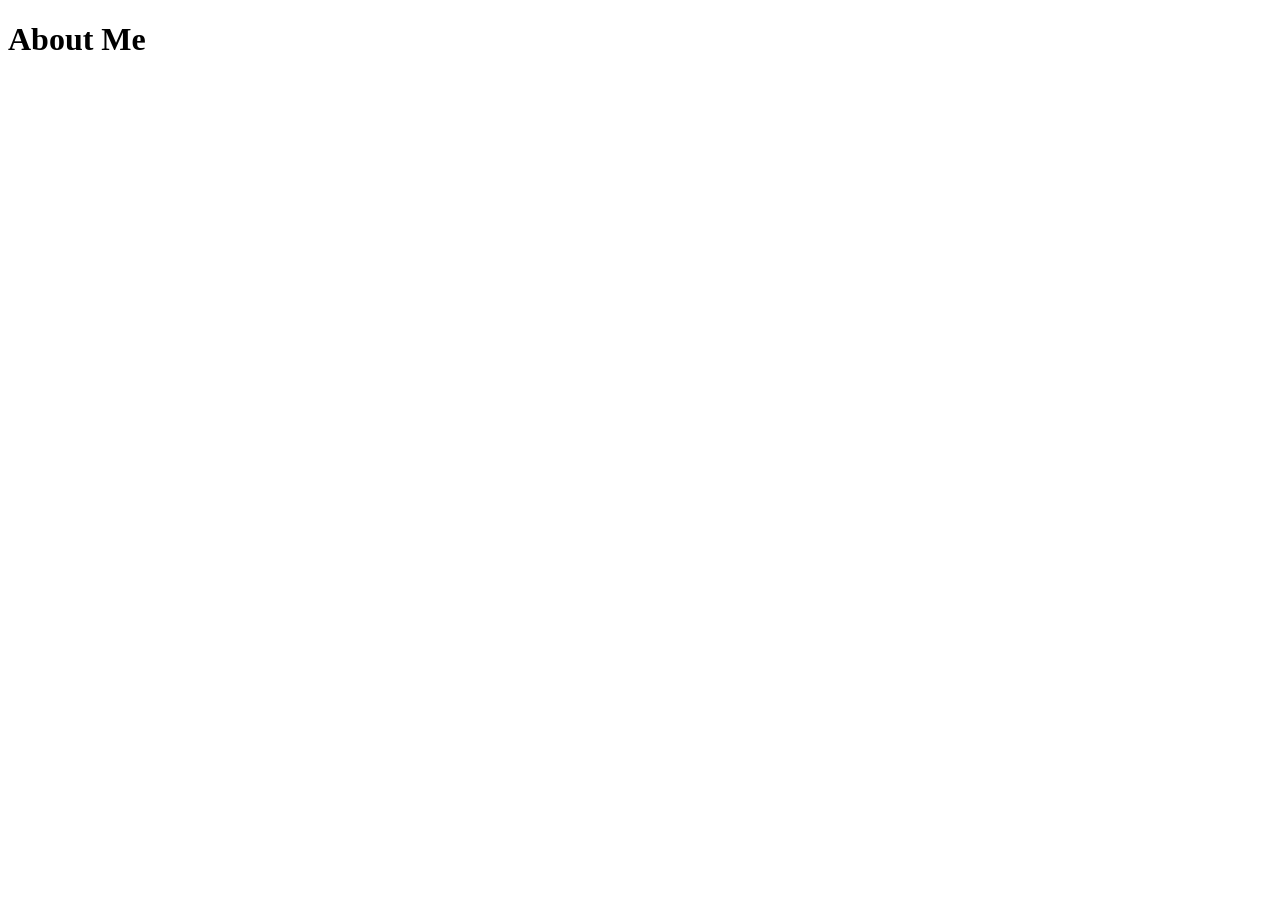
==== about.html @ 1b297e67 "Initial portfolio website setup" ====
<!DOCTYPE html>
<html lang="en">
<head>
    <meta charset="UTF-8">
    <meta name="viewport" content="width=device-width, initial-scale=1.0">
    <title>Document</title>
</head>
<body>
    <h1>About Me</h1>
</body>
</html>
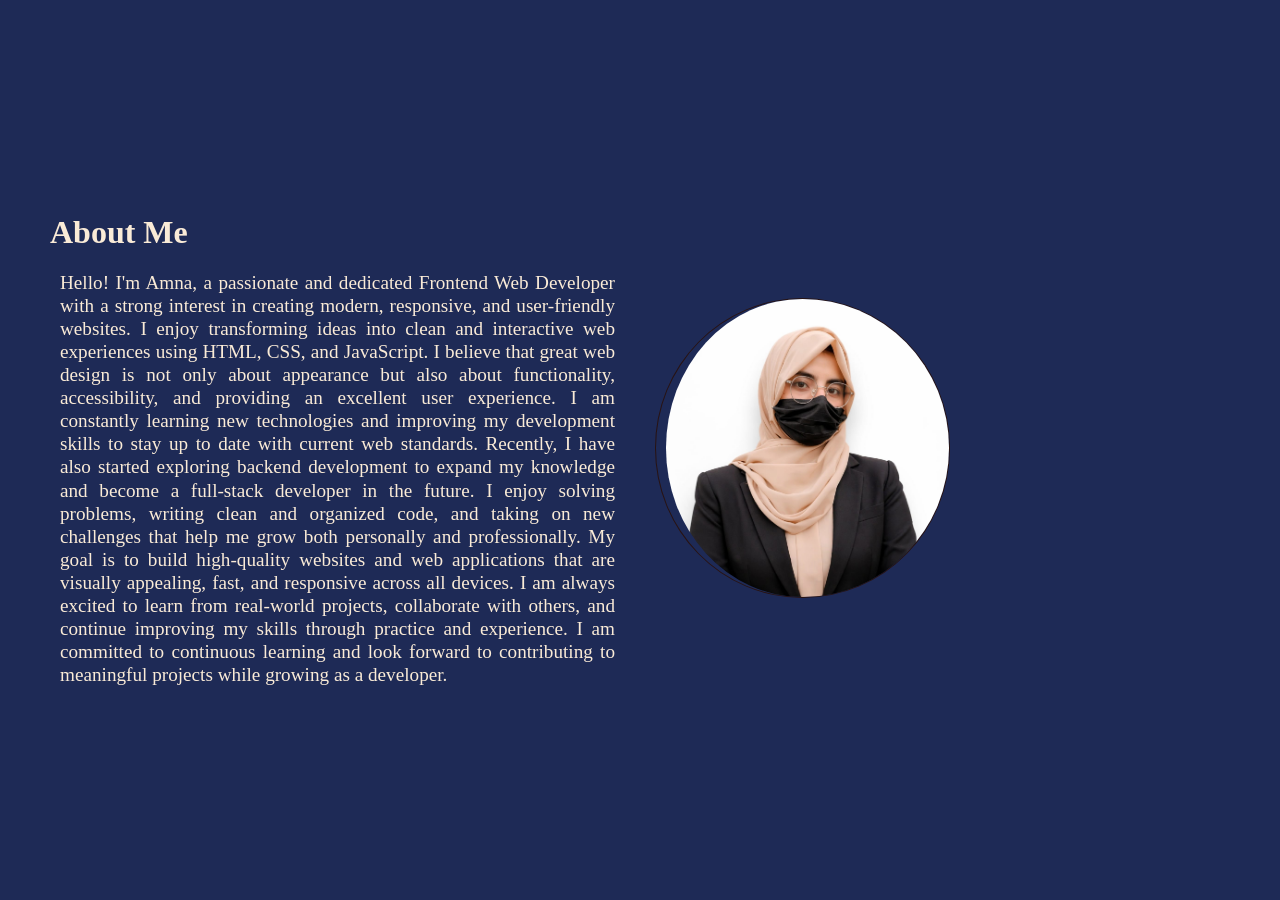
==== commit c07ee47d: "added/features/about/page" ====
--- a/about.html
+++ b/about.html
@@ -1,11 +1,50 @@
-<!DOCTYPE html>
+<!doctype html>
 <html lang="en">
-<head>
-    <meta charset="UTF-8">
-    <meta name="viewport" content="width=device-width, initial-scale=1.0">
+  <head>
+    <meta charset="UTF-8" />
+    <meta name="viewport" content="width=device-width, initial-scale=1.0" />
     <title>Document</title>
-</head>
-<body>
-    <h1>About Me</h1>
-</body>
-</html>+    <link rel="stylesheet" href="style/about.css" />
+  </head>
+  <body>
+    <div class="about-container">
+      <div class="about-content">
+        <h1>About Me</h1>
+        <p>
+           Hello! I'm Amna, a passionate and dedicated Frontend
+          Web Developer with a strong interest in creating modern, responsive,
+          and user-friendly websites. I enjoy transforming ideas into clean and
+          interactive web experiences using HTML, CSS, and JavaScript. I believe
+          that great web design is not only about appearance but also about
+          functionality, accessibility, and providing an excellent user
+          experience. I am constantly learning new technologies and improving my
+          development skills to stay up to date with current web standards.
+          Recently, I have also started exploring backend development to expand
+          my knowledge and become a full-stack developer in the future. I enjoy
+          solving problems, writing clean and organized code, and taking on new
+          challenges that help me grow both personally and professionally. My
+          goal is to build high-quality websites and web applications that are
+          visually appealing, fast, and responsive across all devices. I am
+          always excited to learn from real-world projects, collaborate with
+          others, and continue improving my skills through practice and
+          experience. I am committed to continuous learning and look forward to
+          contributing to meaningful projects while growing as a developer.
+        </p>
+        
+      </div>
+      <div>
+        <img
+          src="image.jpeg"
+          alt="image "
+          style="
+            width: auto;
+            height: 300px;
+            border-radius: 50%;
+            border: 1px solid rgb(40, 19, 19);
+            padding-left: 10px;
+          "
+        />
+      </div>
+    </div>
+  </body>
+</html>
--- a/style/about.css
+++ b/style/about.css
@@ -0,0 +1,29 @@
+*{
+    padding:0;
+    margin:0;
+    box-sizing:border-box;
+}
+ .about-container{
+    display: grid;
+    grid-template-columns: repeat(2, 1fr);
+    justify-content: center;    
+    align-items: center;
+    background-color: #1E2A56;
+    color: antiquewhite;
+    height: 100vh;
+    
+    gap: 30px;
+}
+.about-content h1{
+    font-size: 2rem;
+    margin: 10px;
+    /* padding-left: 20px; */
+    margin-left:50px;
+}
+.about-content p{
+    font-size: 1.2rem;
+    line-height: 1.2;
+    text-align: justify;
+    padding: 10px;
+    margin-left:50px;
+}
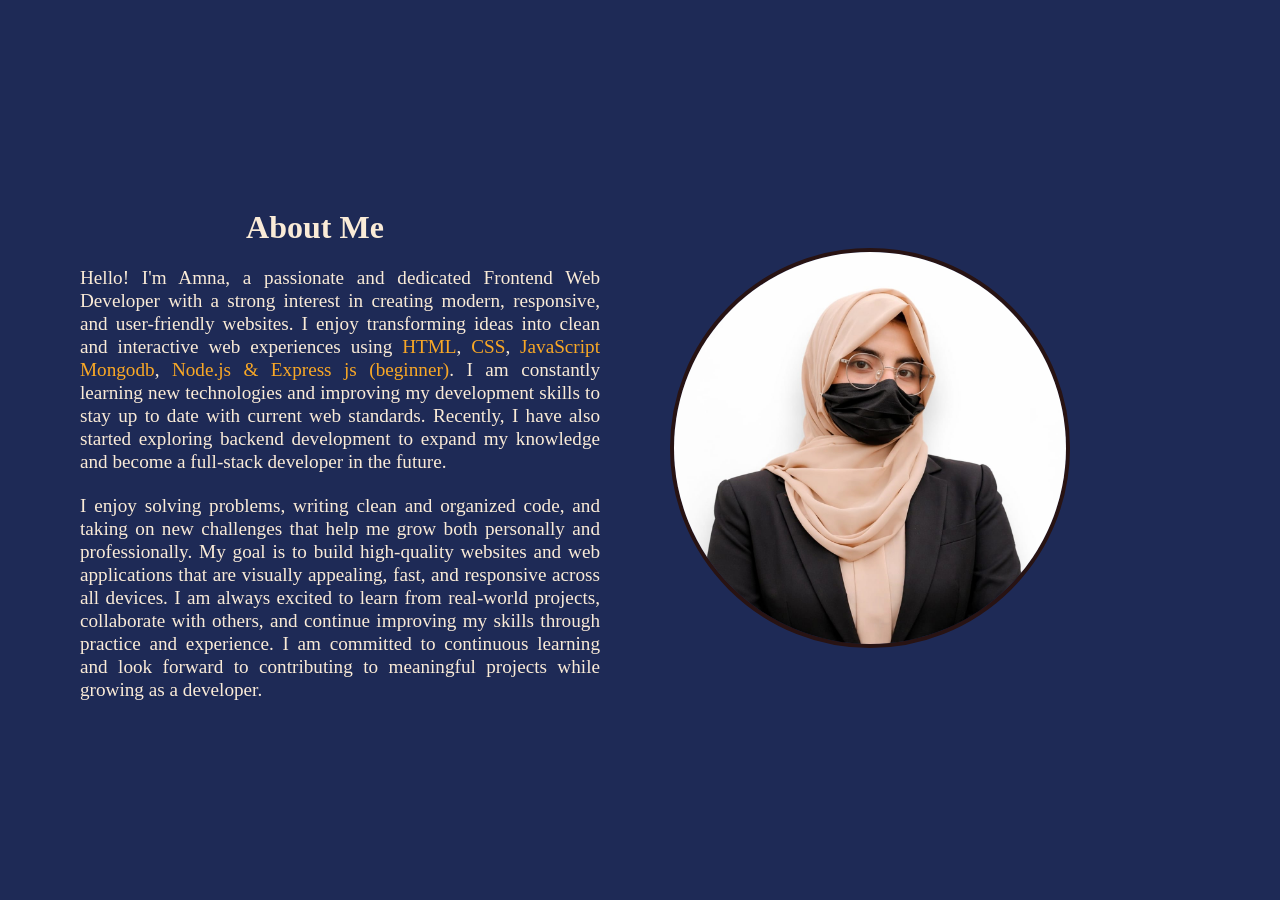
==== commit 31997deb: "project/page/updated" ====
--- a/about.html
+++ b/about.html
@@ -9,18 +9,18 @@
   <body>
     <div class="about-container">
       <div class="about-content">
-        <h1>About Me</h1>
+        <h1 >About Me</h1>
         <p>
            Hello! I'm Amna, a passionate and dedicated Frontend
           Web Developer with a strong interest in creating modern, responsive,
           and user-friendly websites. I enjoy transforming ideas into clean and
-          interactive web experiences using HTML, CSS, and JavaScript. I believe
-          that great web design is not only about appearance but also about
-          functionality, accessibility, and providing an excellent user
-          experience. I am constantly learning new technologies and improving my
+          interactive web experiences using <span>HTML</span>, <span>CSS</span>, <span>JavaScript</span>
+          <span>Mongodb</span>, <span>Node.js & Express js (beginner)</span>. I am constantly learning new technologies and improving my
           development skills to stay up to date with current web standards.
           Recently, I have also started exploring backend development to expand
-          my knowledge and become a full-stack developer in the future. I enjoy
+          my knowledge and become a full-stack developer in the future.
+         </p>
+          <p> I enjoy
           solving problems, writing clean and organized code, and taking on new
           challenges that help me grow both personally and professionally. My
           goal is to build high-quality websites and web applications that are
@@ -31,20 +31,17 @@
           contributing to meaningful projects while growing as a developer.
         </p>
         
+        
       </div>
-      <div>
+      <div class="about-image">
         <img
           src="image.jpeg"
           alt="image "
-          style="
-            width: auto;
-            height: 300px;
-            border-radius: 50%;
-            border: 1px solid rgb(40, 19, 19);
-            padding-left: 10px;
-          "
+          title="image"
         />
+        
       </div>
+     
     </div>
   </body>
 </html>
--- a/style/about.css
+++ b/style/about.css
@@ -11,14 +11,14 @@
     background-color: #1E2A56;
     color: antiquewhite;
     height: 100vh;
-    
-    gap: 30px;
+    padding: 20px;
+    gap: 60px;
 }
 .about-content h1{
     font-size: 2rem;
     margin: 10px;
-    /* padding-left: 20px; */
-    margin-left:50px;
+    text-align: center;
+    margin-top: 20px;
 }
 .about-content p{
     font-size: 1.2rem;
@@ -27,3 +27,17 @@
     padding: 10px;
     margin-left:50px;
 }
+.about-image img{
+    width: 400px;
+    height: 400px;
+    border-radius: 50%;
+    /* margin-left:50px; */
+     border: 4px solid rgb(40, 19, 19);
+      transition: .3s;
+}
+.about-image img:hover{
+    transform: scale(1.05);
+}
+span{
+    color: #F9A826;
+}
